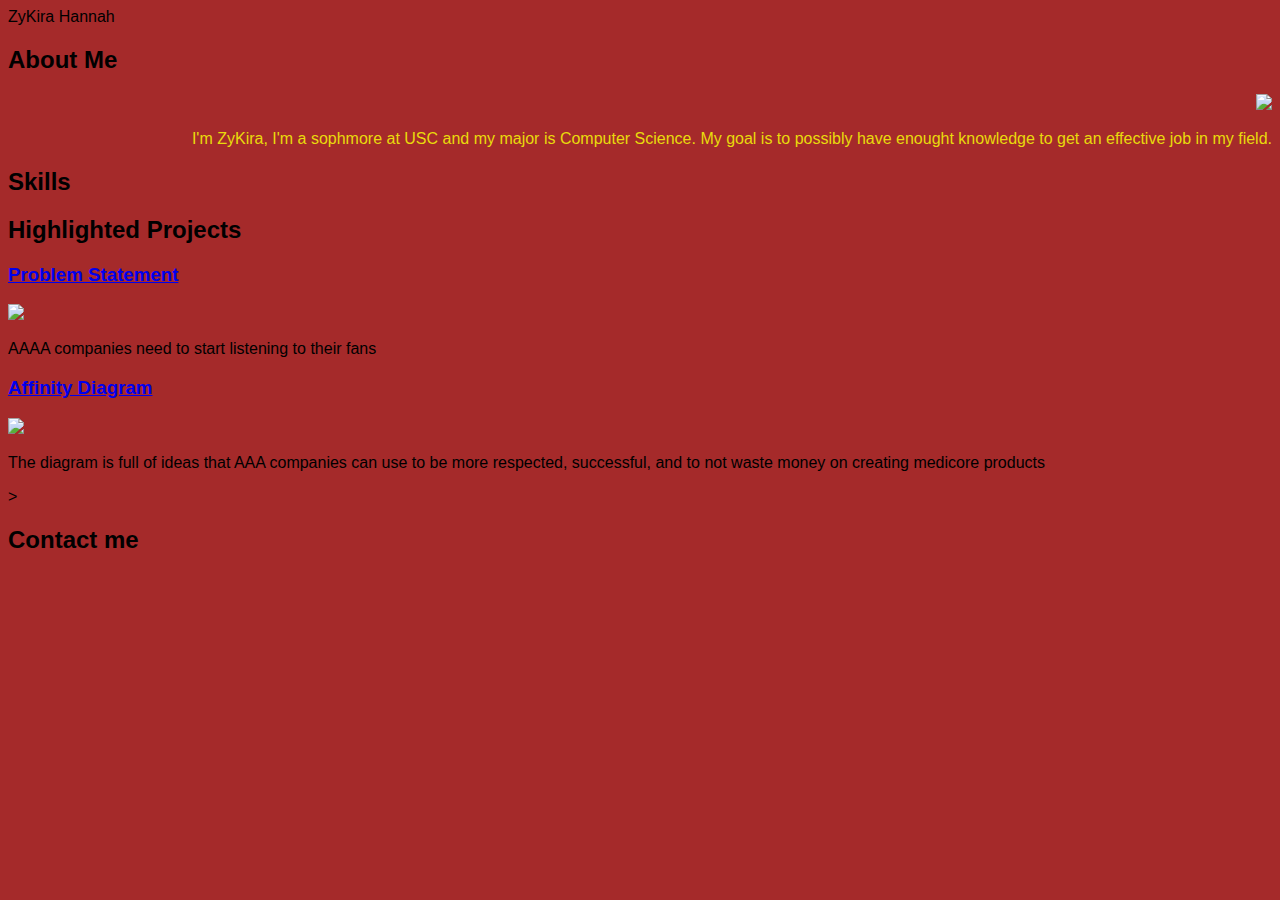
==== ZyKiraHannah.github.io-2/index.html @ 60905f23 "Add files via upload" ====
<!DOCTYPE html>
<html>
    <head>
        <title>CSCE 190: ZyKira Hannah</title>
        <link rel="stylesheet" href="styles.css">
    </head>
    <body>
        <hl>ZyKira Hannah</hl>

       <!-- About Me -->
<h2> About Me </h2>
<div class="about">
     <img src="images/Deku_Tree.jpg">
     <p>
       I'm ZyKira, I'm a sophmore at USC and my major is Computer Science. My goal is to possibly have enought knowledge to get an effective job in my field.
     </p>
     </div>

         <h2>Skills</h2>
        <div class=“skills”></div>

         <h2>Highlighted Projects</h2>
        <div class=“projects”>
            <!-- Problem Statement Assignment -->
    <section class="project">
        <a href="files/Problem_statement.pdf">
            <h3>Problem Statement</h3>
        </a>
        <a href="files/Problem_statement.pdf">
            <img src="images/Problem_Statement.png">
        </a>
        <p>AAAA companies need to start listening to their fans</p>
        <a href="files/Sticky.pdf"><h3>Affinity Diagram</h3></a>
<a href="files/Sticky.pdf"><img src="images/Sticky.png"></a>
<p>
The diagram is full of ideas that AAA companies can use to be more respected, successful, and to not waste money on creating medicore products
</p>

    </section>
    
        </di>

        ><h2>Contact me</h2>
        <div class=“contact” ></div>
    </body>
</html>
---- ZyKiraHannah.github.io-2/styles.css ----
body {

    background-color: brown ;
    
    font-family: Arial, Helvetica, sans-serif;

    
}
h1 {
    text-align: center;
    color: darkblue;
    
}
.about {
    text-align: right;
    width: 100%;
    color: rgb(233, 218, 12);



.projects { display:flex; flex-wrap:wrap; } /* condensed to save space */
.project {
width: 30%;
margin: 10px;
padding: 20px 10px;
background: rgba(255, 255, 255, 0.637);
border-radius: 25%;
}

.about{
    display:flex;
    flex-wrap:wrap;
    margin-right: 100px;
    margin-left: 100px;
    justify-content: center;
    }

    about img {
        width: 150px;
        height: 200px;
        border-radius: 25%;
        border: 2px solid rgb(126, 14, 201);
        }

        about p {
            width:50%;
            text-align: center;
            margin: auto;
            line-height: 125%;
            }
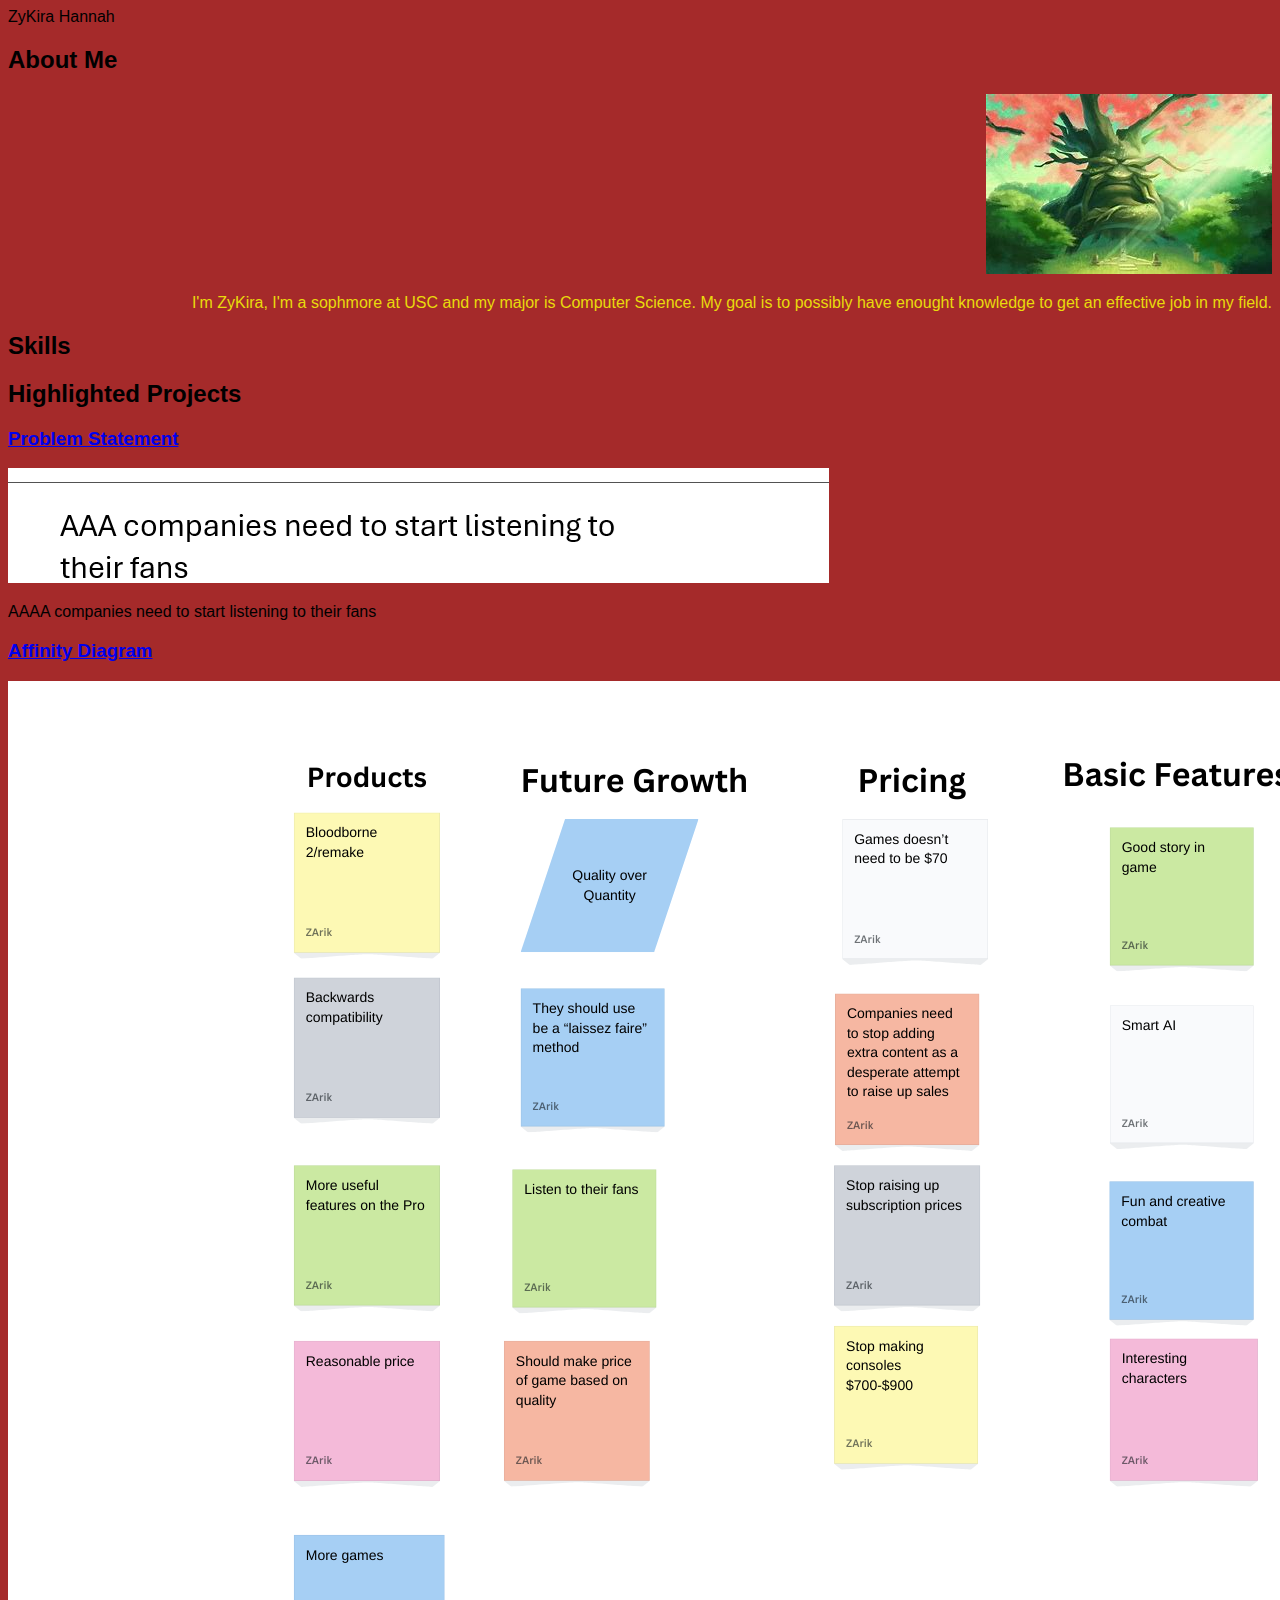
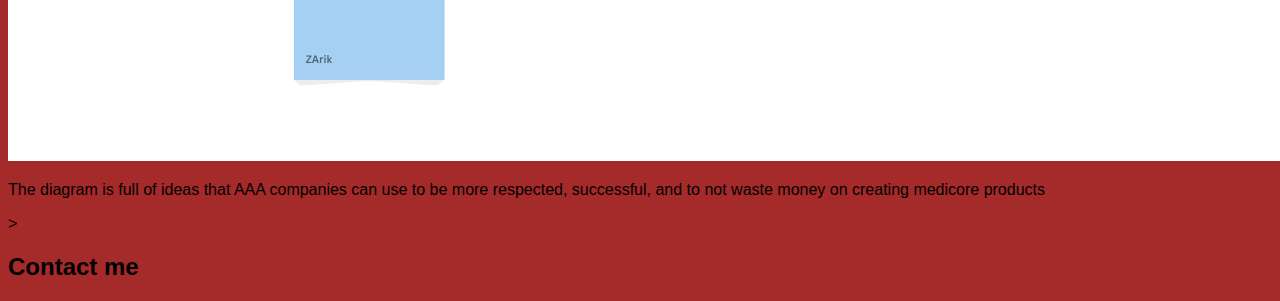
==== commit 98d9fe84: "index.html" ====
--- a/ZyKiraHannah.github.io-2/index.html
+++ b/ZyKiraHannah.github.io-2/index.html
@@ -10,7 +10,7 @@
        <!-- About Me -->
 <h2> About Me </h2>
 <div class="about">
-     <img src="images/Deku_Tree.jpg">
+     <img src="Images/Deku_Tree.jpg">
      <p>
        I'm ZyKira, I'm a sophmore at USC and my major is Computer Science. My goal is to possibly have enought knowledge to get an effective job in my field.
      </p>
@@ -23,15 +23,15 @@
         <div class=“projects”>
             <!-- Problem Statement Assignment -->
     <section class="project">
-        <a href="files/Problem_statement.pdf">
+        <a href="Files/Problem_statement.pdf">
             <h3>Problem Statement</h3>
         </a>
-        <a href="files/Problem_statement.pdf">
-            <img src="images/Problem_Statement.png">
+        <a href="Files\Images/Problem_statement.pdf">
+            <img src="Images/Problem_Statement.png">
         </a>
         <p>AAAA companies need to start listening to their fans</p>
-        <a href="files/Sticky.pdf"><h3>Affinity Diagram</h3></a>
-<a href="files/Sticky.pdf"><img src="images/Sticky.png"></a>
+        <a href="Files/Images/Sticky.pdf"><h3>Affinity Diagram</h3></a>
+<a href="Files/Images/Sticky.pdf"><img src="Images/Sticky.png"></a>
 <p>
 The diagram is full of ideas that AAA companies can use to be more respected, successful, and to not waste money on creating medicore products
 </p>
